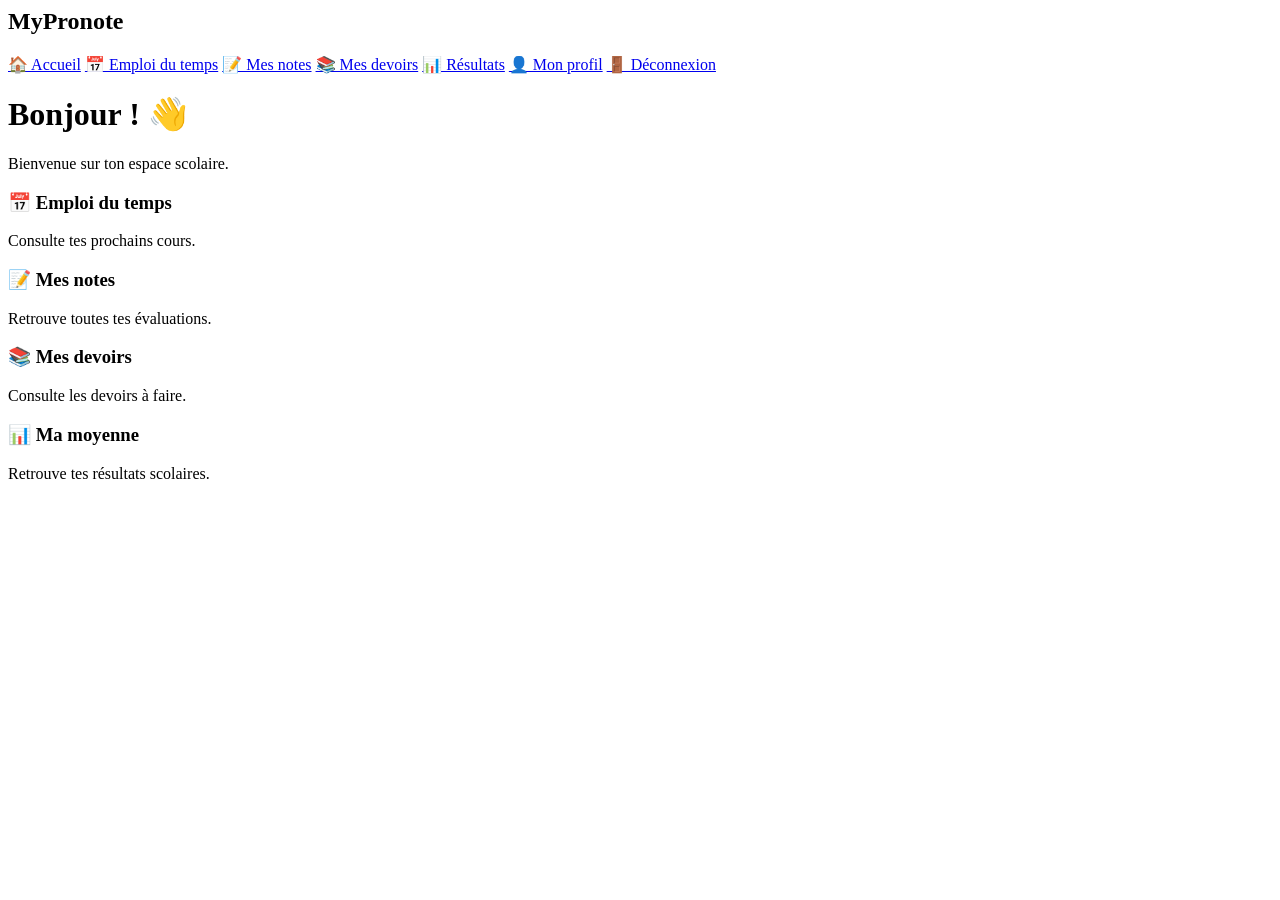
==== index.html @ 8989030d "Refactor card elements in index.html" ====
<body>

    <div class="sidebar">
        <h2>MyPronote</h2>

       
<a href="#accueil">🏠 Accueil</a>
<a href="#emploi">📅 Emploi du temps</a>
<a href="#notes">📝 Mes notes</a>
<a href="#devoirs">📚 Mes devoirs</a>
<a href="#resultats">📊 Résultats</a>
<a href="#profil">👤 Mon profil</a>
<a href="connexion.html" id="logout">🚪 Déconnexion</a>


    <div class="main">

        <h1>Bonjour ! 👋</h1>
        <p class="subtitle">Bienvenue sur ton espace scolaire.</p>
        <p id="account-info"></p>

        <div class="cards">

           <div class="card" id="emploi">
    <h3>📅 Emploi du temps</h3>
    <p>Consulte tes prochains cours.</p>
</div>

           <div class="card" id="notes">
    <h3>📝 Mes notes</h3>
    <p>Retrouve toutes tes évaluations.</p>
</div>

            <div class="card" id="devoirs">
    <h3>📚 Mes devoirs</h3>
    <p>Consulte les devoirs à faire.</p>
</div>

           <div class="card" id="resultats">
    <h3>📊 Ma moyenne</h3>
    <p>Retrouve tes résultats scolaires.</p>
</div>

        </div>
    </div>

</body>
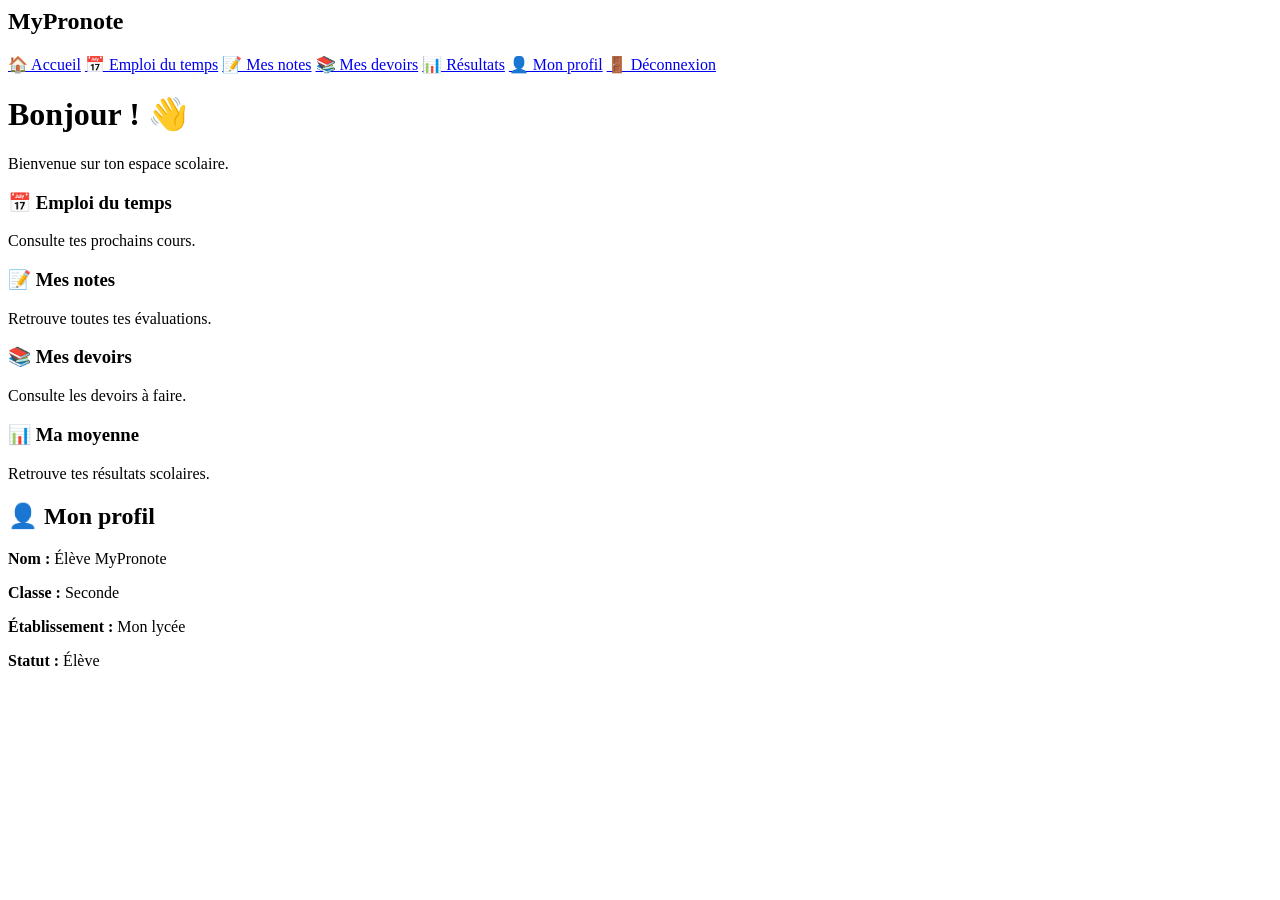
==== commit e1cd02cb: "Add profile section to index.html Added profile section with student information." ====
--- a/index.html
+++ b/index.html
@@ -12,11 +12,12 @@
 <a href="#resultats">📊 Résultats</a>
 <a href="#profil">👤 Mon profil</a>
 <a href="connexion.html" id="logout">🚪 Déconnexion</a>
+        </div>
 
 
     <div class="main">
 
-        <h1>Bonjour ! 👋</h1>
+        <h1 id="accueil">Bonjour ! 👋</h1>
         <p class="subtitle">Bienvenue sur ton espace scolaire.</p>
         <p id="account-info"></p>
 
@@ -43,6 +44,16 @@
 </div>
 
         </div>
+        
+<div class="card" id="profil">
+    <h2>👤 Mon profil</h2>
+
+    <p><strong>Nom :</strong> Élève MyPronote</p>
+    <p><strong>Classe :</strong> Seconde</p>
+    <p><strong>Établissement :</strong> Mon lycée</p>
+    <p><strong>Statut :</strong> Élève</p>
+</div>
+
     </div>
 
 </body>
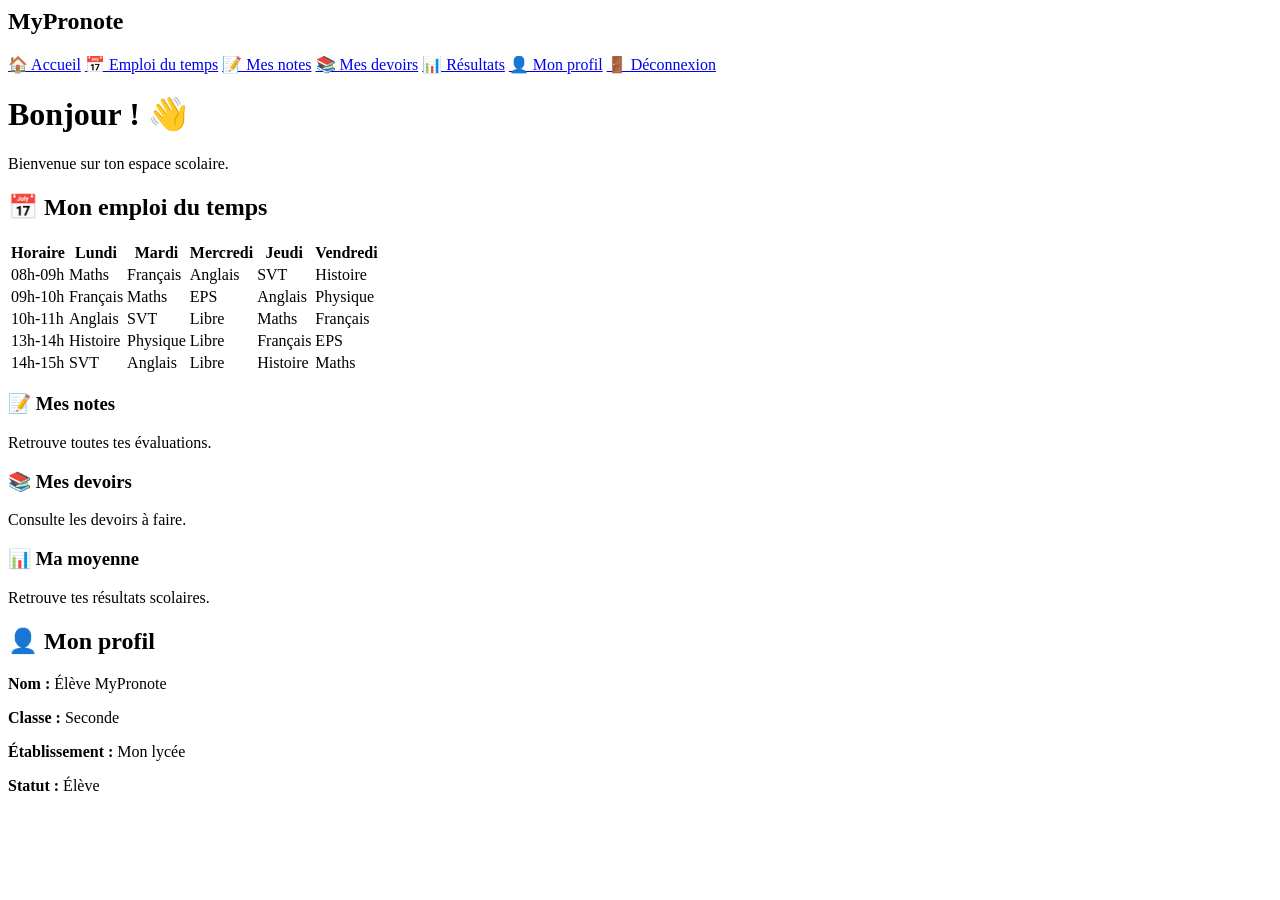
==== commit 0cf9f97e: "Revise schedule card to include class timetable Updated the schedule card with a table for class tim" ====
--- a/index.html
+++ b/index.html
@@ -23,10 +23,69 @@
 
         <div class="cards">
 
-           <div class="card" id="emploi">
-    <h3>📅 Emploi du temps</h3>
-    <p>Consulte tes prochains cours.</p>
+          
+<div class="card" id="emploi">
+    <h2>📅 Mon emploi du temps</h2>
+
+    <div class="table-container">
+        <table>
+            <thead>
+                <tr>
+                    <th>Horaire</th>
+                    <th>Lundi</th>
+                    <th>Mardi</th>
+                    <th>Mercredi</th>
+                    <th>Jeudi</th>
+                    <th>Vendredi</th>
+                </tr>
+            </thead>
+
+            <tbody>
+                <tr>
+                    <td>08h-09h</td>
+                    <td>Maths</td>
+                    <td>Français</td>
+                    <td>Anglais</td>
+                    <td>SVT</td>
+                    <td>Histoire</td>
+                </tr>
+                <tr>
+                    <td>09h-10h</td>
+                    <td>Français</td>
+                    <td>Maths</td>
+                    <td>EPS</td>
+                    <td>Anglais</td>
+                    <td>Physique</td>
+                </tr>
+                <tr>
+                    <td>10h-11h</td>
+                    <td>Anglais</td>
+                    <td>SVT</td>
+                    <td>Libre</td>
+                    <td>Maths</td>
+                    <td>Français</td>
+                </tr>
+                <tr>
+                    <td>13h-14h</td>
+                    <td>Histoire</td>
+                    <td>Physique</td>
+                    <td>Libre</td>
+                    <td>Français</td>
+                    <td>EPS</td>
+                </tr>
+                <tr>
+                    <td>14h-15h</td>
+                    <td>SVT</td>
+                    <td>Anglais</td>
+                    <td>Libre</td>
+                    <td>Histoire</td>
+                    <td>Maths</td>
+                </tr>
+            </tbody>
+        </table>
+    </div>
 </div>
+
 
            <div class="card" id="notes">
     <h3>📝 Mes notes</h3>
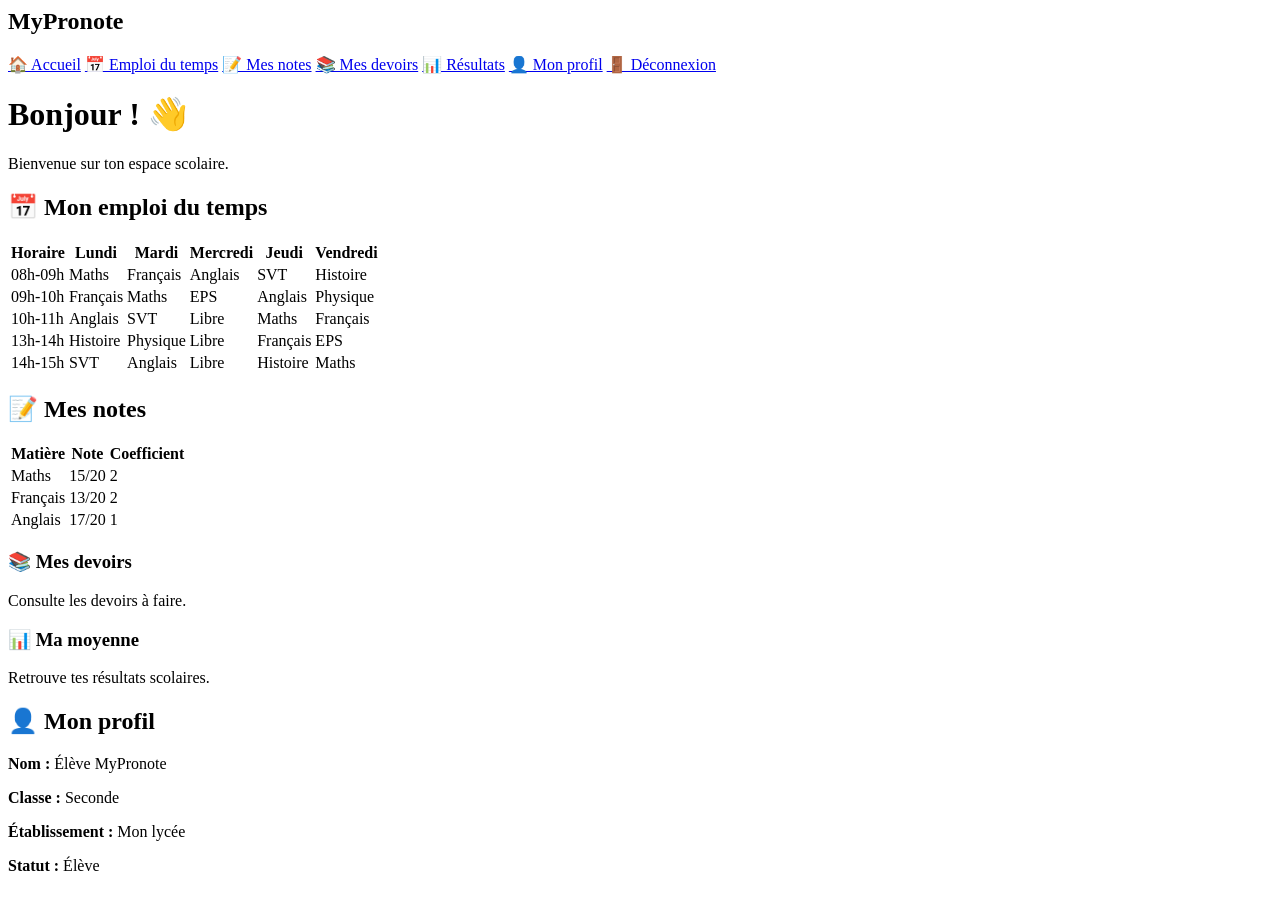
==== commit 86cec67a: "Update notes section with a table for evaluations" ====
--- a/index.html
+++ b/index.html
@@ -88,8 +88,34 @@
 
 
            <div class="card" id="notes">
-    <h3>📝 Mes notes</h3>
-    <p>Retrouve toutes tes évaluations.</p>
+    <h2>📝 Mes notes</h2>
+
+    <table>
+        <thead>
+            <tr>
+                <th>Matière</th>
+                <th>Note</th>
+                <th>Coefficient</th>
+            </tr>
+        </thead>
+        <tbody>
+            <tr>
+                <td>Maths</td>
+                <td>15/20</td>
+                <td>2</td>
+            </tr>
+            <tr>
+                <td>Français</td>
+                <td>13/20</td>
+                <td>2</td>
+            </tr>
+            <tr>
+                <td>Anglais</td>
+                <td>17/20</td>
+                <td>1</td>
+            </tr>
+        </tbody>
+    </table>
 </div>
 
             <div class="card" id="devoirs">
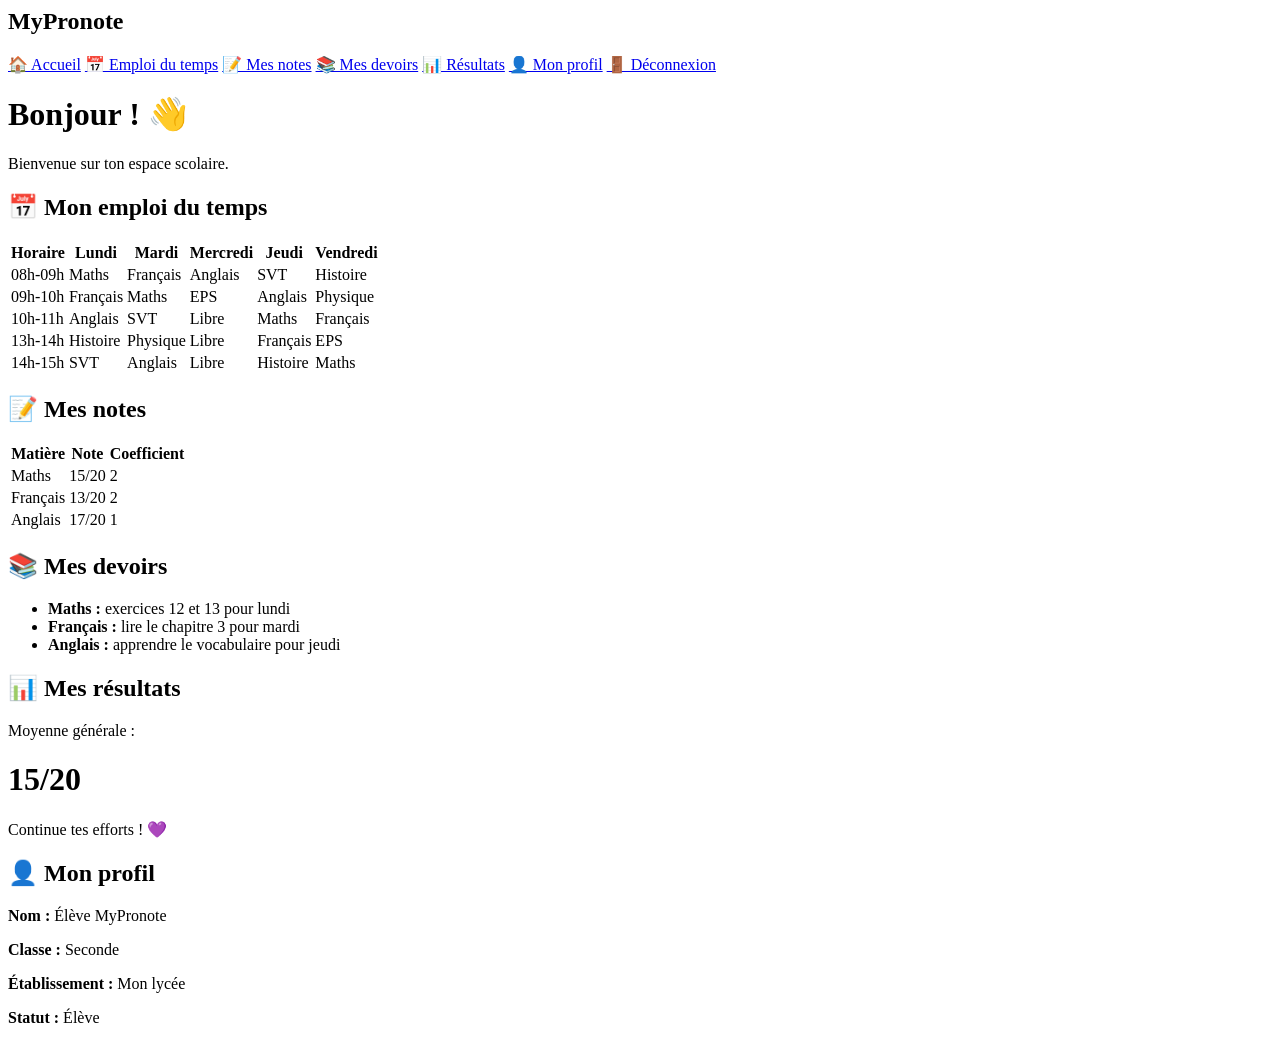
==== commit 693d34bb: "Revise homework and results sections in index.html Updated headings and added homework list and resu" ====
--- a/index.html
+++ b/index.html
@@ -118,14 +118,23 @@
     </table>
 </div>
 
-            <div class="card" id="devoirs">
-    <h3>📚 Mes devoirs</h3>
-    <p>Consulte les devoirs à faire.</p>
+           <div class="card" id="devoirs">
+    <h2>📚 Mes devoirs</h2>
+
+    <ul>
+        <li><strong>Maths :</strong> exercices 12 et 13 pour lundi</li>
+        <li><strong>Français :</strong> lire le chapitre 3 pour mardi</li>
+        <li><strong>Anglais :</strong> apprendre le vocabulaire pour jeudi</li>
+    </ul>
 </div>
 
-           <div class="card" id="resultats">
-    <h3>📊 Ma moyenne</h3>
-    <p>Retrouve tes résultats scolaires.</p>
+          <div class="card" id="resultats">
+    <h2>📊 Mes résultats</h2>
+
+    <p>Moyenne générale :</p>
+    <h1 id="moyenne">15/20</h1>
+
+    <p>Continue tes efforts ! 💜</p>
 </div>
 
         </div>
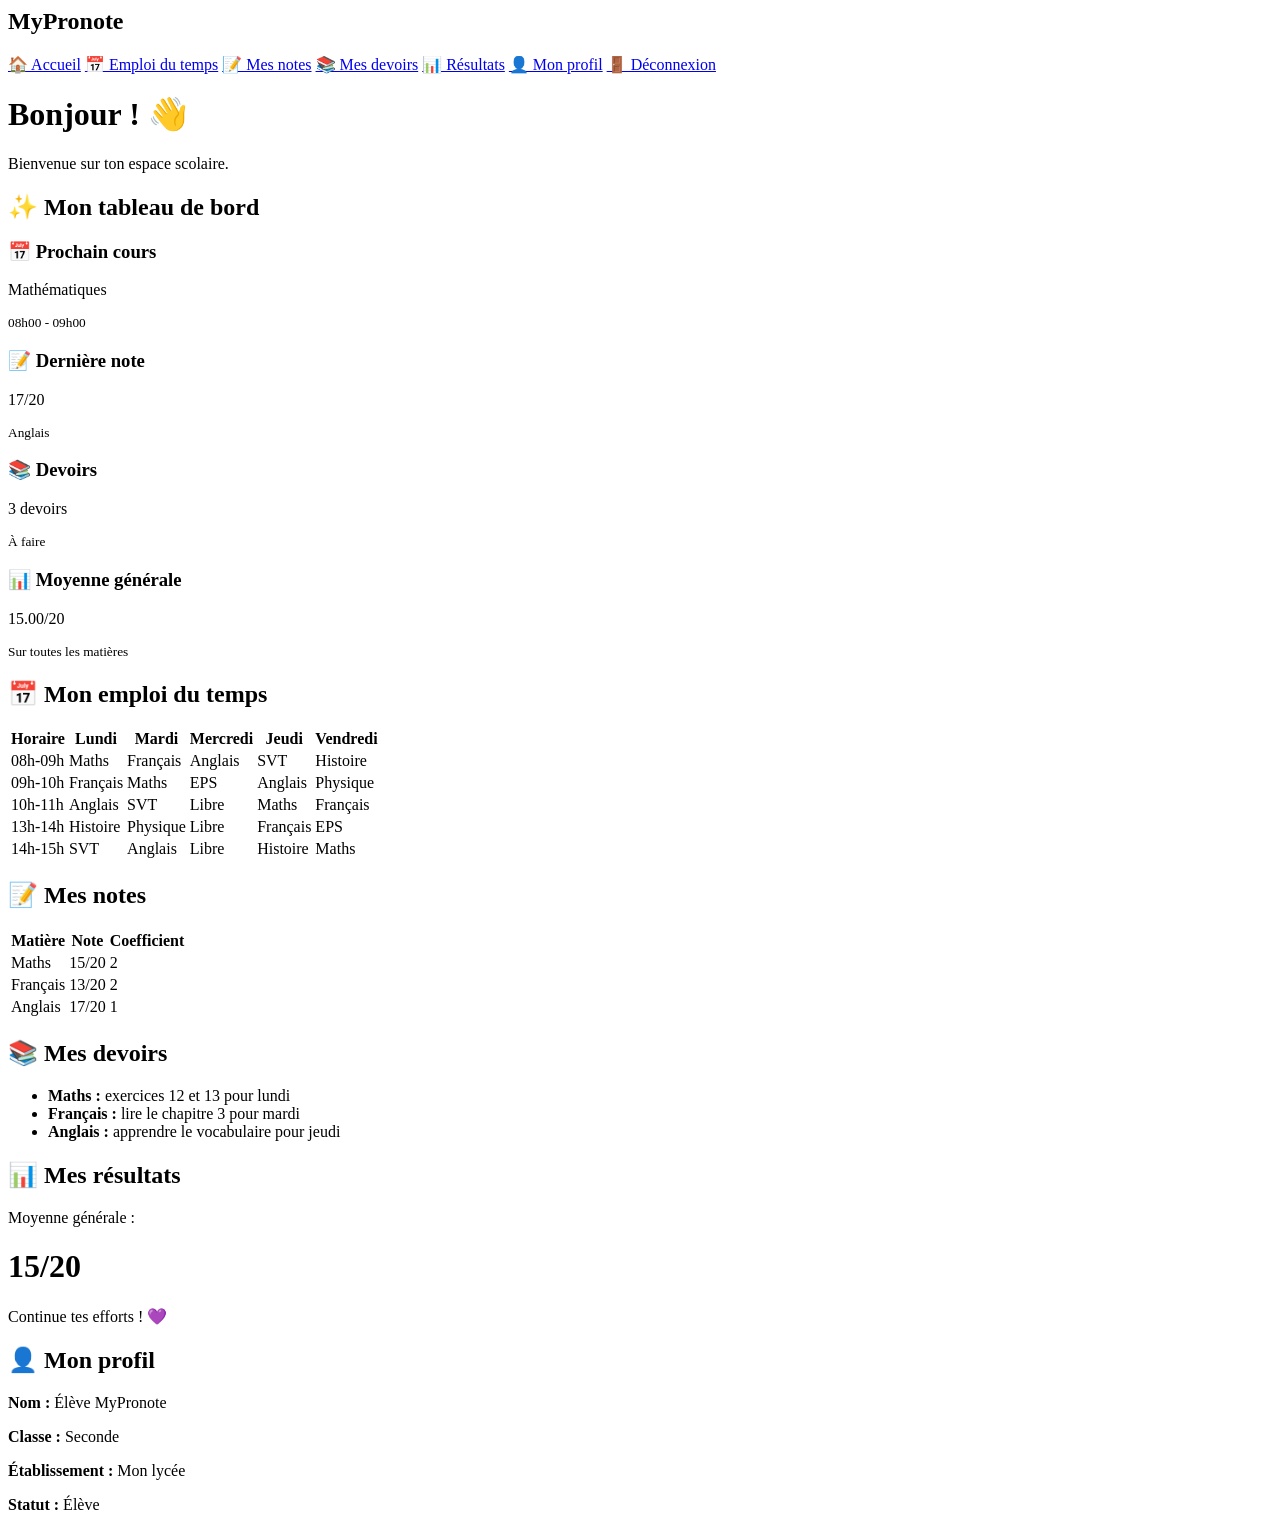
==== commit 19dd8bbf: "Add dashboard section with mini cards" ====
--- a/index.html
+++ b/index.html
@@ -20,6 +20,37 @@
         <h1 id="accueil">Bonjour ! 👋</h1>
         <p class="subtitle">Bienvenue sur ton espace scolaire.</p>
         <p id="account-info"></p>
+        <div class="dashboard">
+    <h2>✨ Mon tableau de bord</h2>
+
+    <div class="dashboard-cards">
+
+        <div class="mini-card">
+            <h3>📅 Prochain cours</h3>
+            <p>Mathématiques</p>
+            <small>08h00 - 09h00</small>
+        </div>
+
+        <div class="mini-card">
+            <h3>📝 Dernière note</h3>
+            <p>17/20</p>
+            <small>Anglais</small>
+        </div>
+
+        <div class="mini-card">
+            <h3>📚 Devoirs</h3>
+            <p>3 devoirs</p>
+            <small>À faire</small>
+        </div>
+
+        <div class="mini-card">
+            <h3>📊 Moyenne générale</h3>
+            <p id="dashboard-moyenne">15.00/20</p>
+            <small>Sur toutes les matières</small>
+        </div>
+
+    </div>
+</div>
 
         <div class="cards">
 
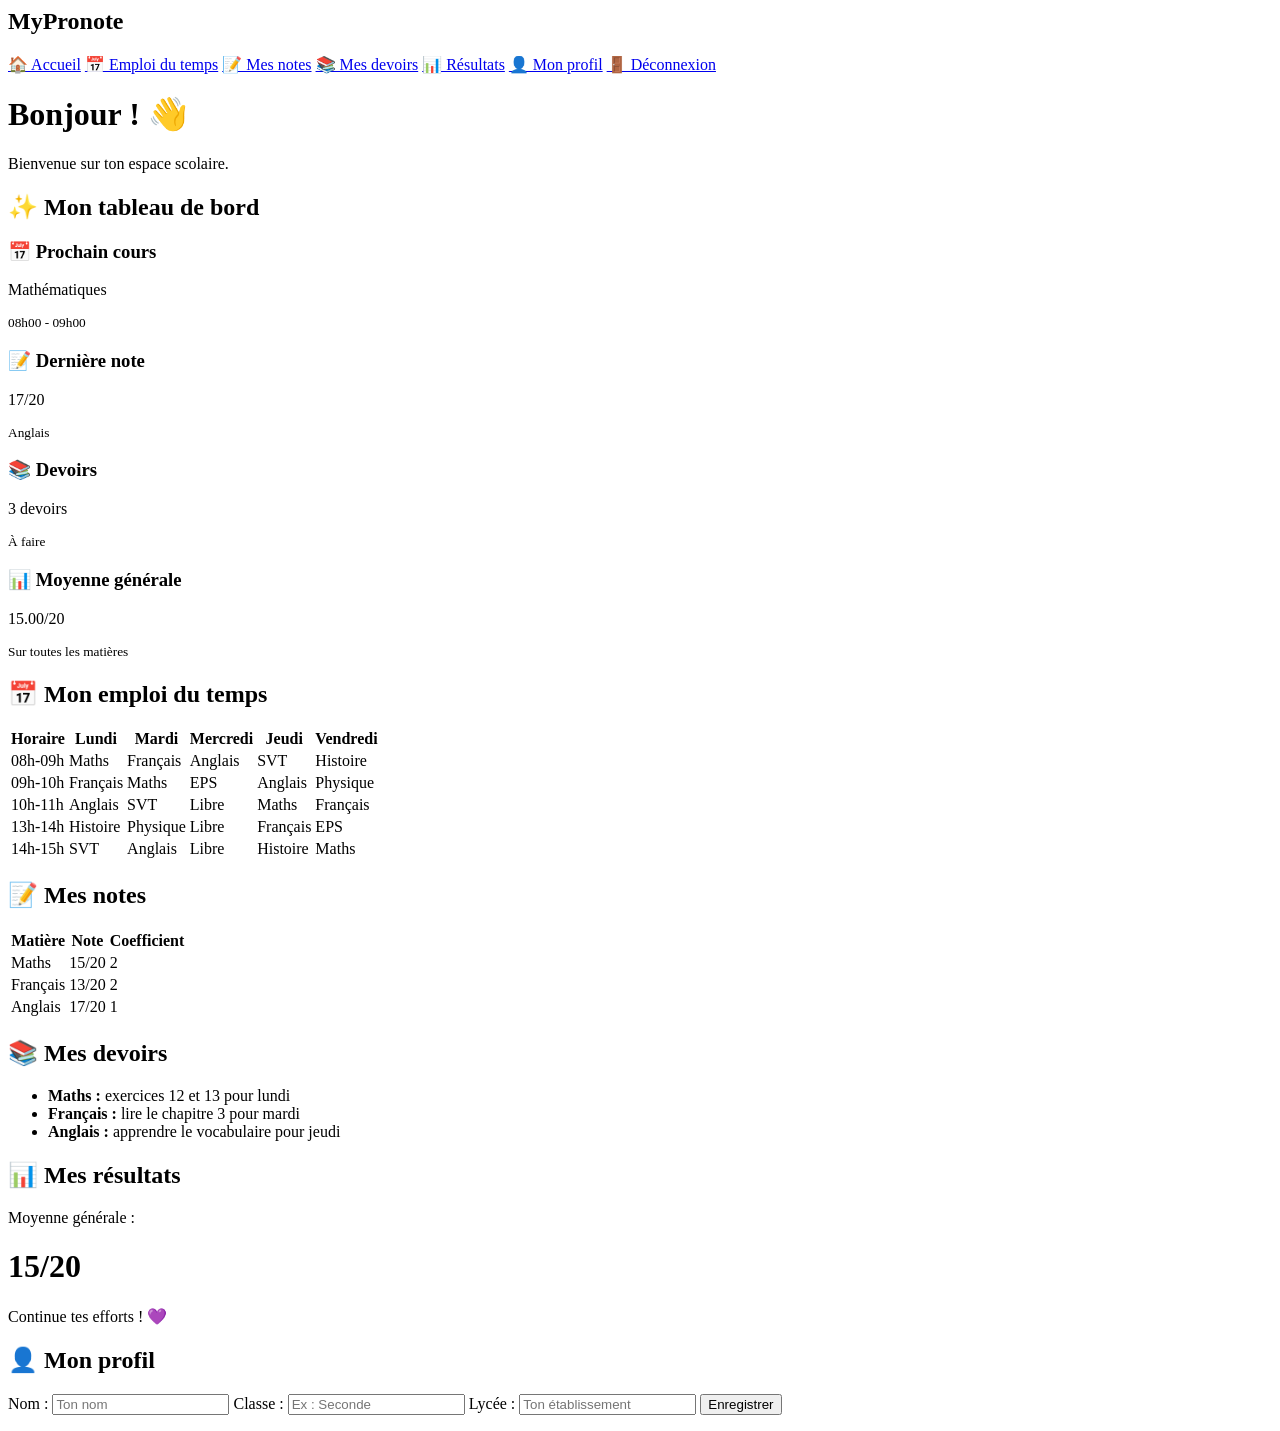
==== commit e0c2a2da: "Replace profile details with input fields" ====
--- a/index.html
+++ b/index.html
@@ -173,12 +173,18 @@
 <div class="card" id="profil">
     <h2>👤 Mon profil</h2>
 
-    <p><strong>Nom :</strong> Élève MyPronote</p>
-    <p><strong>Classe :</strong> Seconde</p>
-    <p><strong>Établissement :</strong> Mon lycée</p>
-    <p><strong>Statut :</strong> Élève</p>
+    <label>Nom :</label>
+    <input type="text" id="nom-eleve" placeholder="Ton nom">
+
+    <label>Classe :</label>
+    <input type="text" id="classe-eleve" placeholder="Ex : Seconde">
+
+    <label>Lycée :</label>
+    <input type="text" id="lycee-eleve" placeholder="Ton établissement">
+
+    <button id="save-profil">Enregistrer</button>
+    <p id="profil-message"></p>
 </div>
-
     </div>
 
 </body>
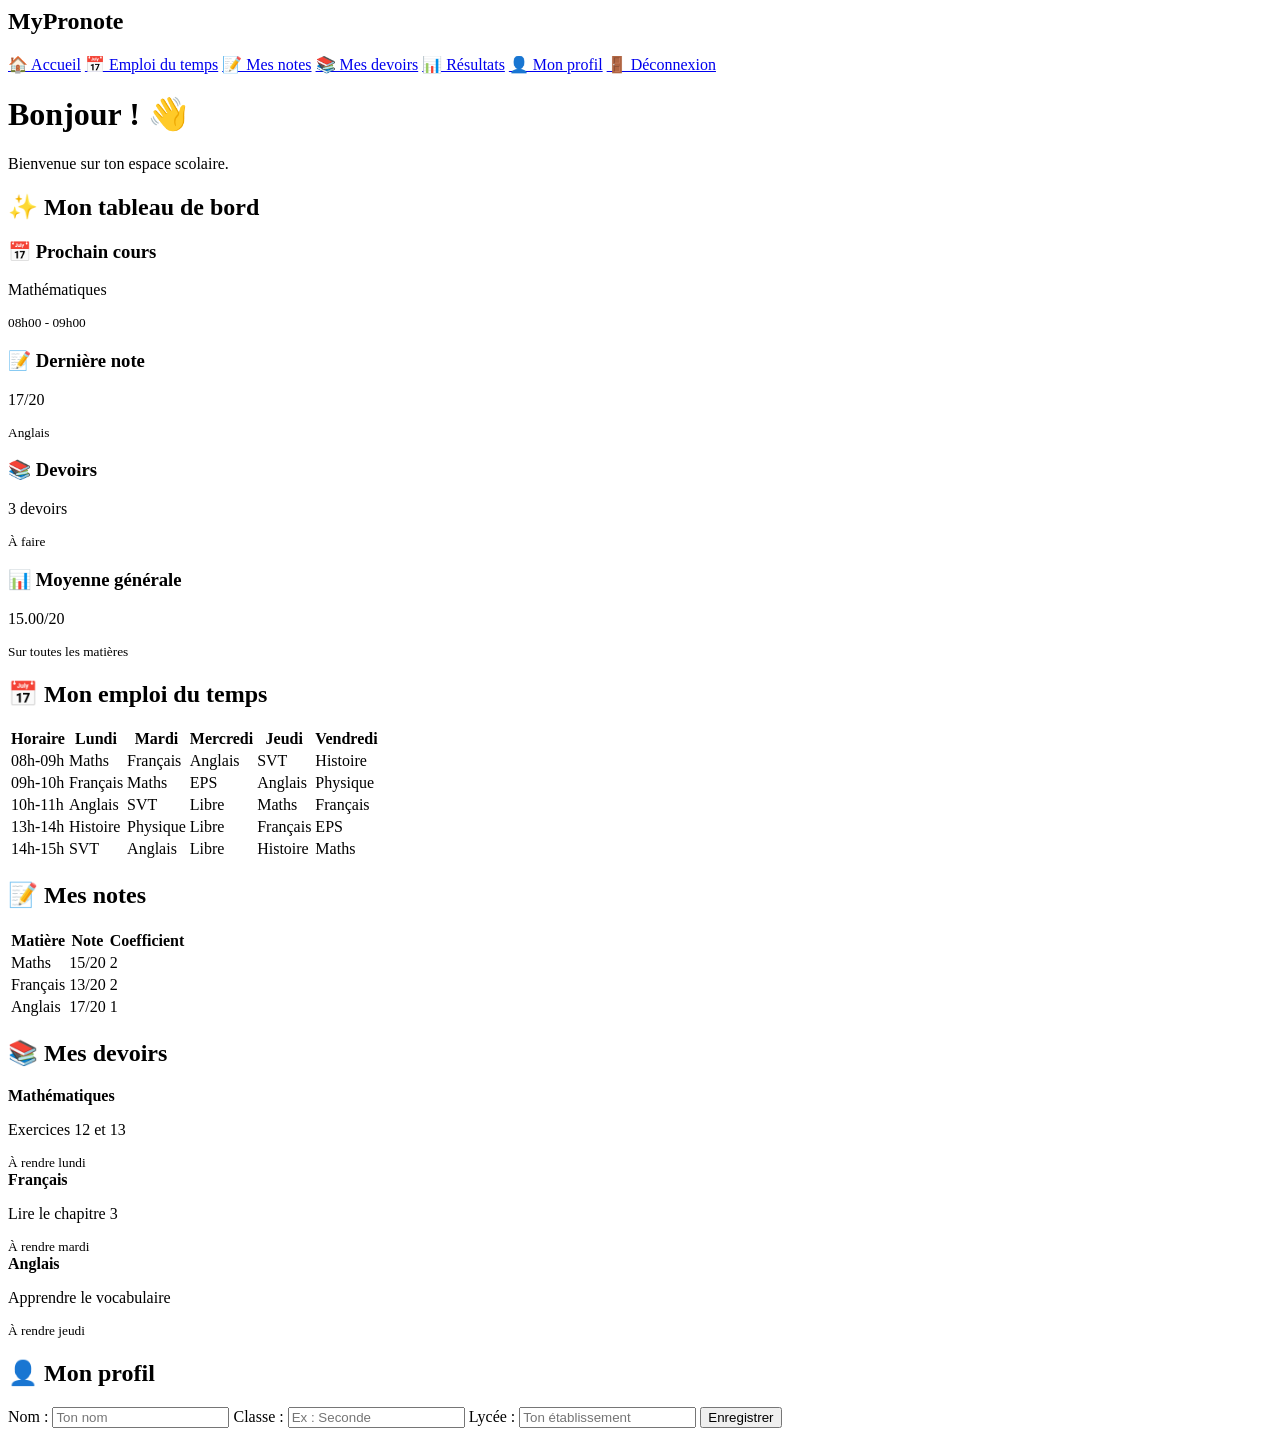
==== commit 3311c587: "Refactor homework section into individual cards Replaced the list of homework with individual cards " ====
--- a/index.html
+++ b/index.html
@@ -152,23 +152,24 @@
            <div class="card" id="devoirs">
     <h2>📚 Mes devoirs</h2>
 
-    <ul>
-        <li><strong>Maths :</strong> exercices 12 et 13 pour lundi</li>
-        <li><strong>Français :</strong> lire le chapitre 3 pour mardi</li>
-        <li><strong>Anglais :</strong> apprendre le vocabulaire pour jeudi</li>
-    </ul>
+    <div class="devoir">
+        <strong>Mathématiques</strong>
+        <p>Exercices 12 et 13</p>
+        <small>À rendre lundi</small>
+    </div>
+
+    <div class="devoir">
+        <strong>Français</strong>
+        <p>Lire le chapitre 3</p>
+        <small>À rendre mardi</small>
+    </div>
+
+    <div class="devoir">
+        <strong>Anglais</strong>
+        <p>Apprendre le vocabulaire</p>
+        <small>À rendre jeudi</small>
+    </div>
 </div>
-
-          <div class="card" id="resultats">
-    <h2>📊 Mes résultats</h2>
-
-    <p>Moyenne générale :</p>
-    <h1 id="moyenne">15/20</h1>
-
-    <p>Continue tes efforts ! 💜</p>
-</div>
-
-        </div>
         
 <div class="card" id="profil">
     <h2>👤 Mon profil</h2>
